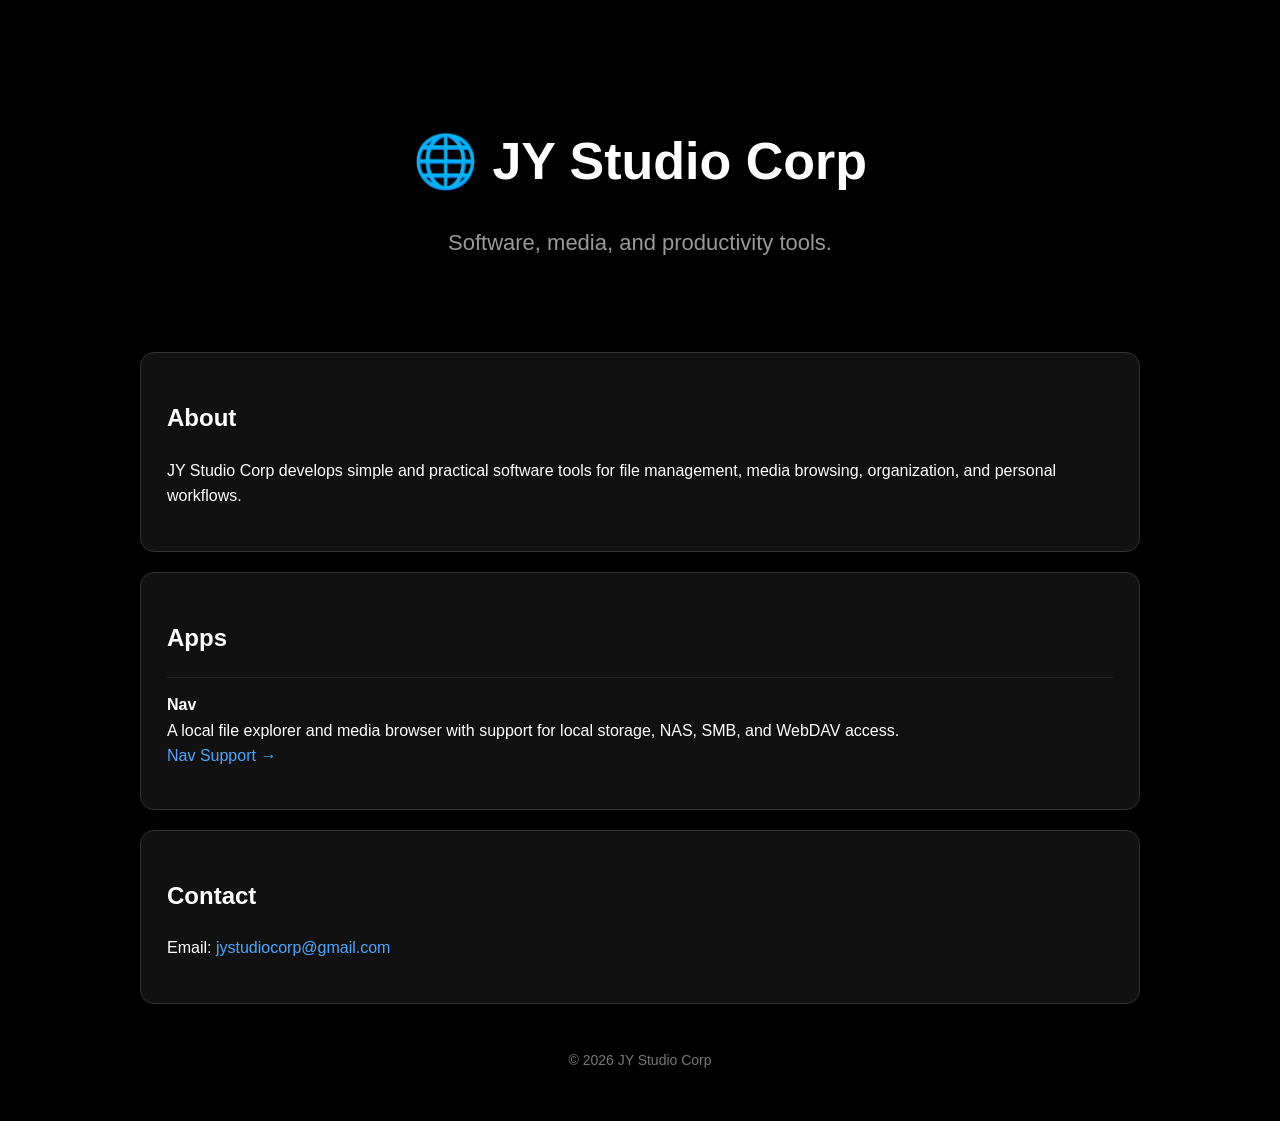
==== index.html @ e123bb61 "Create index.html" ====
<!DOCTYPE html>
<html lang="en">
<head>
<meta charset="UTF-8">
<meta name="viewport" content="width=device-width, initial-scale=1.0">
<title>JY Studio Corp</title>
<style>
body{margin:0;background:#000;color:#fff;font-family:-apple-system,BlinkMacSystemFont,Arial,sans-serif;line-height:1.6}
.container{max-width:1000px;margin:auto;padding:50px 20px}
.hero{text-align:center;padding:70px 0}
.hero h1{font-size:52px;margin:0}
.hero p{color:#999;font-size:22px}
.card{background:#111;border:1px solid #333;border-radius:14px;padding:26px;margin-bottom:20px}
a{color:#4da6ff;text-decoration:none}
.app{padding:14px 0;border-top:1px solid #222}
.footer{text-align:center;color:#777;margin-top:45px;font-size:14px}
</style>
</head>
<body>
<div class="container">

<div class="hero">
<h1>🌐 JY Studio Corp</h1>
<p>Software, media, and productivity tools.</p>
</div>

<div class="card">
<h2>About</h2>
<p>JY Studio Corp develops simple and practical software tools for file management, media browsing, organization, and personal workflows.</p>
</div>

<div class="card">
<h2>Apps</h2>
<div class="app">
<strong>Nav</strong><br>
A local file explorer and media browser with support for local storage, NAS, SMB, and WebDAV access.<br>
<a href="/nav-support/">Nav Support →</a>
</div>
</div>

<div class="card">
<h2>Contact</h2>
<p>Email: <a href="mailto:jystudiocorp@gmail.com">jystudiocorp@gmail.com</a></p>
</div>

<div class="footer">
© 2026 JY Studio Corp
</div>

</div>
</body>
</html>
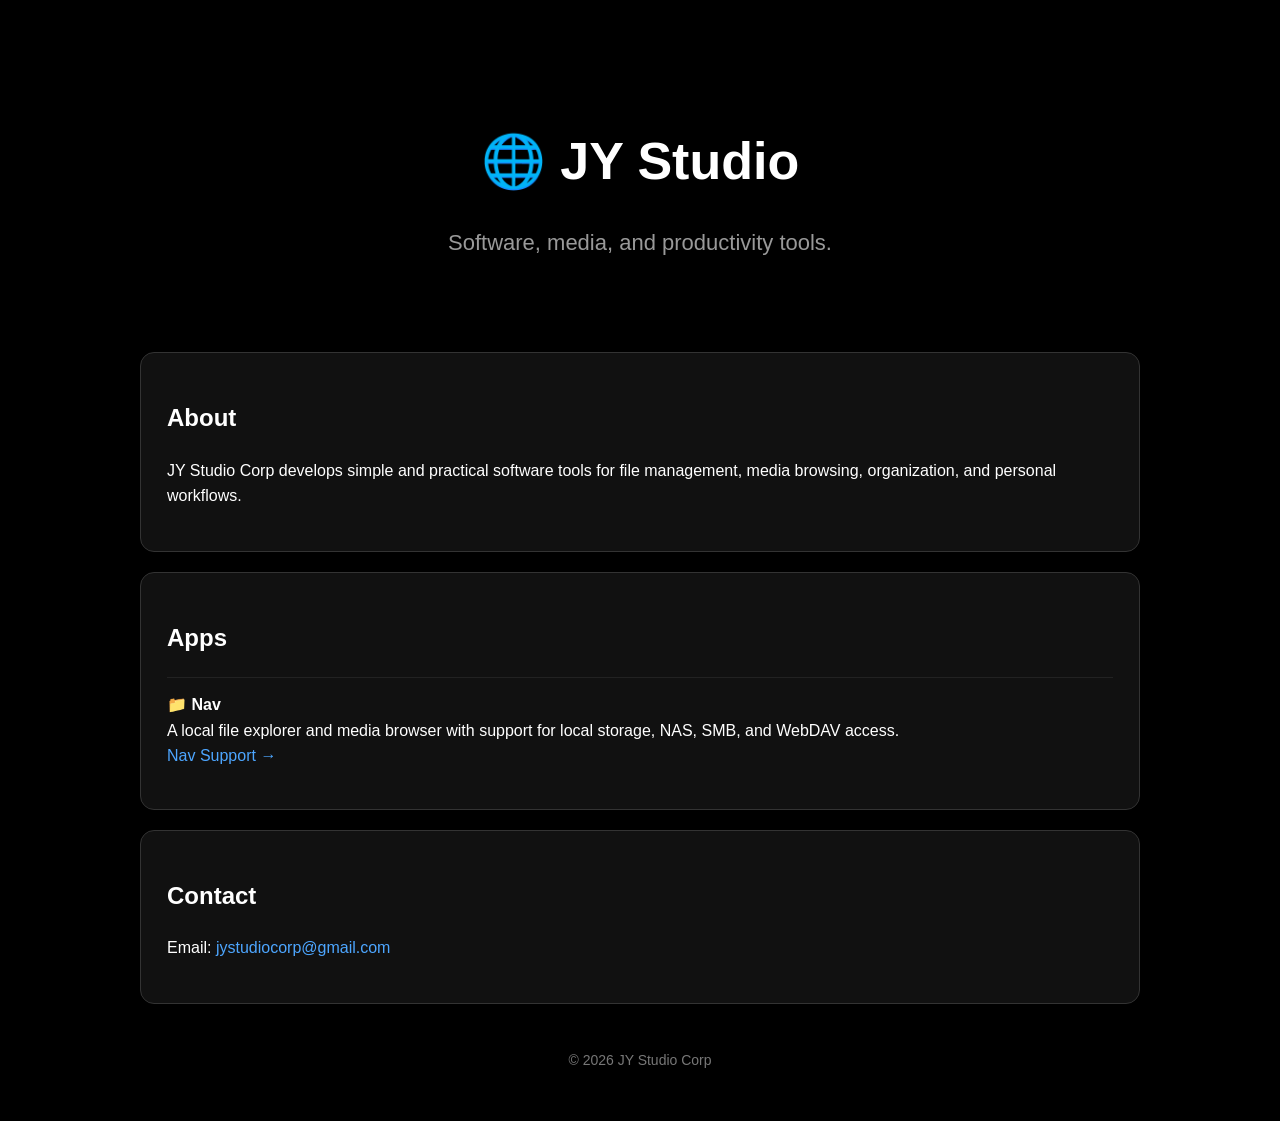
==== commit ee4b6e40: "Update index.html" ====
--- a/index.html
+++ b/index.html
@@ -20,7 +20,7 @@
 <div class="container">
 
 <div class="hero">
-<h1>🌐 JY Studio Corp</h1>
+<h1>🌐 JY Studio</h1>
 <p>Software, media, and productivity tools.</p>
 </div>
 
@@ -32,7 +32,7 @@
 <div class="card">
 <h2>Apps</h2>
 <div class="app">
-<strong>Nav</strong><br>
+<strong>📁 Nav</strong><br>
 A local file explorer and media browser with support for local storage, NAS, SMB, and WebDAV access.<br>
 <a href="/nav-support/">Nav Support →</a>
 </div>
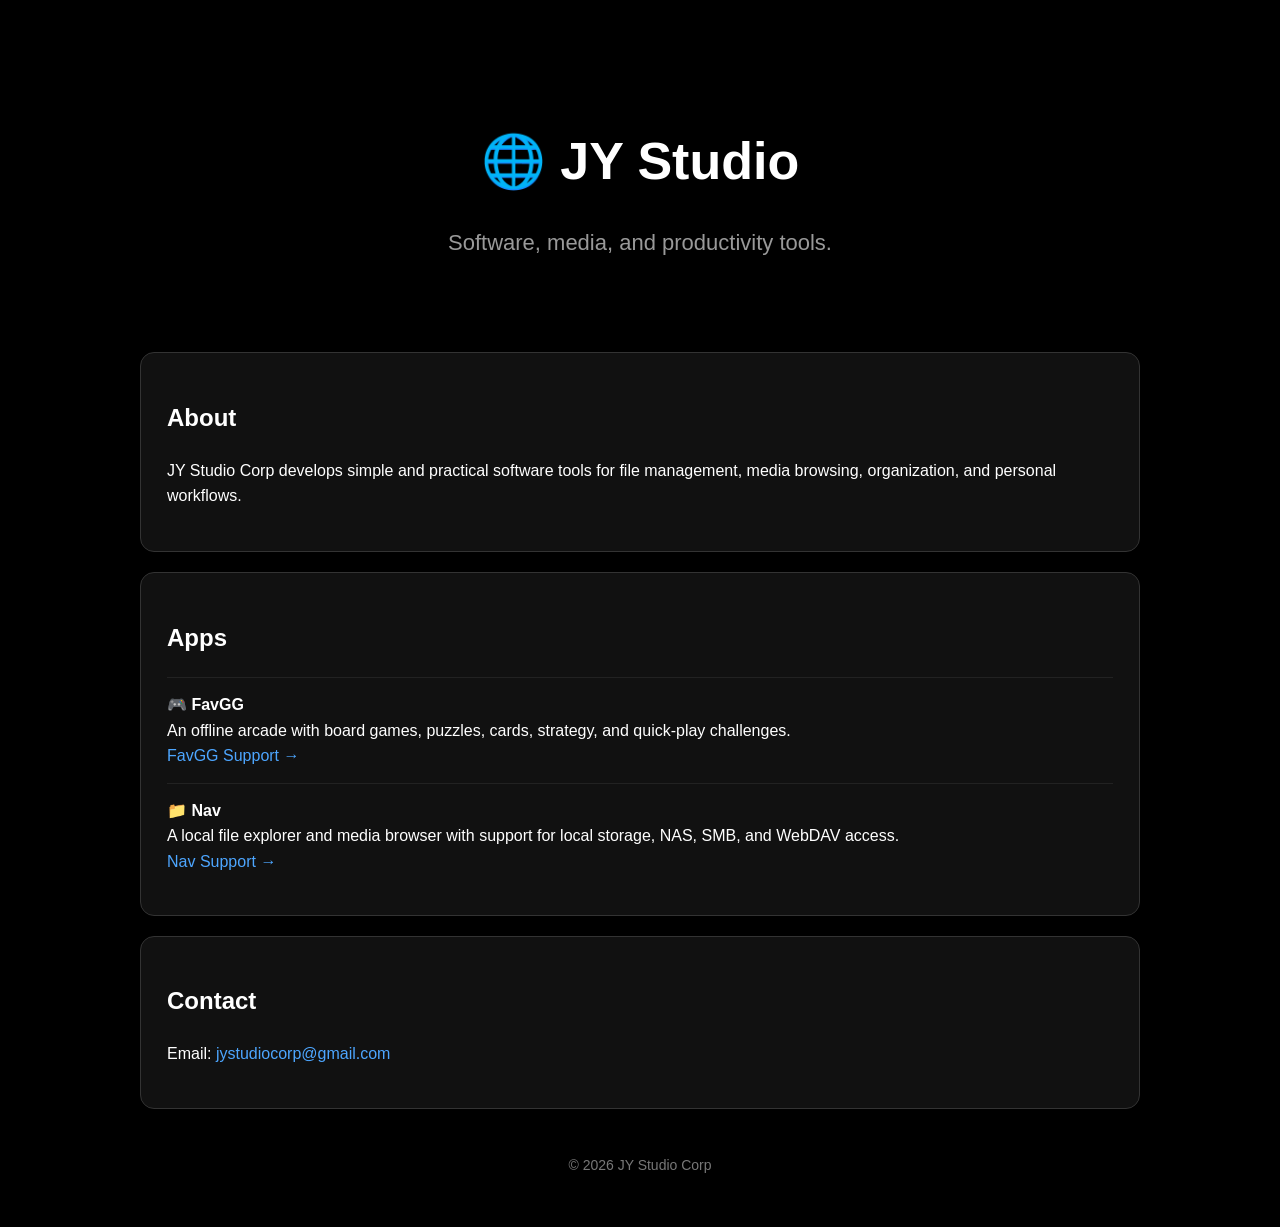
==== commit 5b3d497c: "Add FavGG support site link" ====
--- a/index.html
+++ b/index.html
@@ -32,6 +32,11 @@
 <div class="card">
 <h2>Apps</h2>
 <div class="app">
+<strong>🎮 FavGG</strong><br>
+An offline arcade with board games, puzzles, cards, strategy, and quick-play challenges.<br>
+<a href="/favgg/">FavGG Support →</a>
+</div>
+<div class="app">
 <strong>📁 Nav</strong><br>
 A local file explorer and media browser with support for local storage, NAS, SMB, and WebDAV access.<br>
 <a href="/nav-support/">Nav Support →</a>
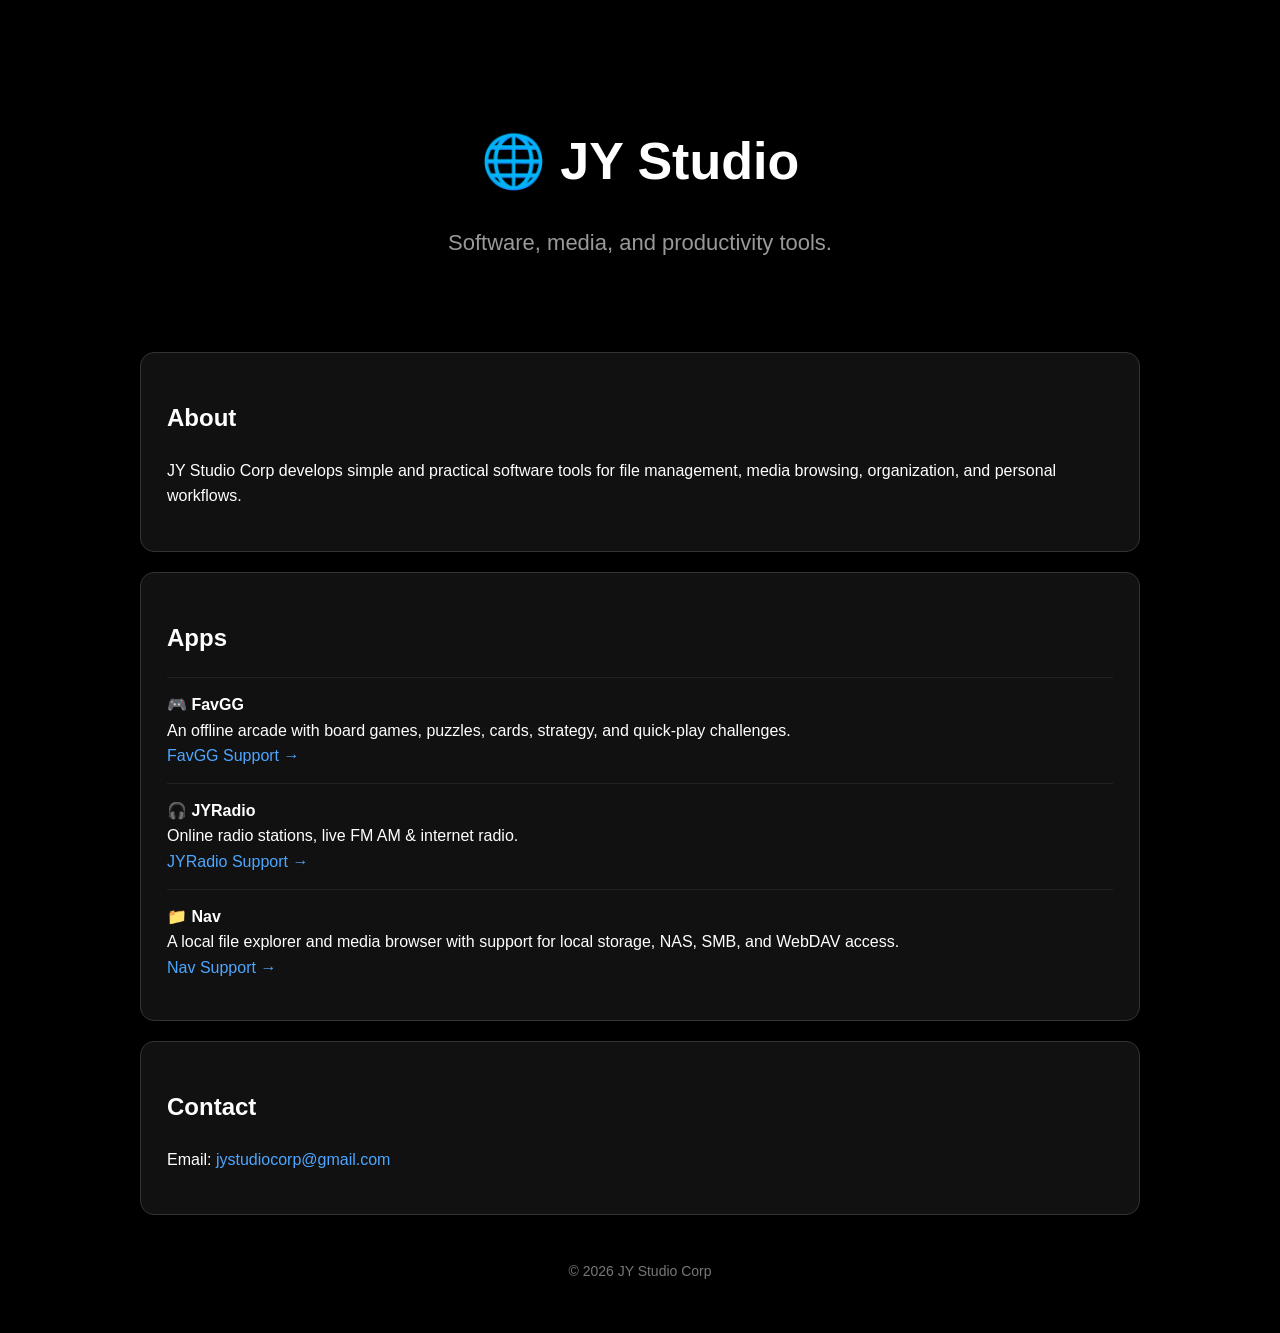
==== commit 9ef18fd5: "Update index.html" ====
--- a/index.html
+++ b/index.html
@@ -37,6 +37,11 @@
 <a href="/favgg/">FavGG Support →</a>
 </div>
 <div class="app">
+<strong>🎧 JYRadio</strong><br>
+Online radio stations, live FM AM & internet radio.<br>
+<a href="/jyradio/">JYRadio Support →</a>
+</div>
+<div class="app">
 <strong>📁 Nav</strong><br>
 A local file explorer and media browser with support for local storage, NAS, SMB, and WebDAV access.<br>
 <a href="/nav-support/">Nav Support →</a>
